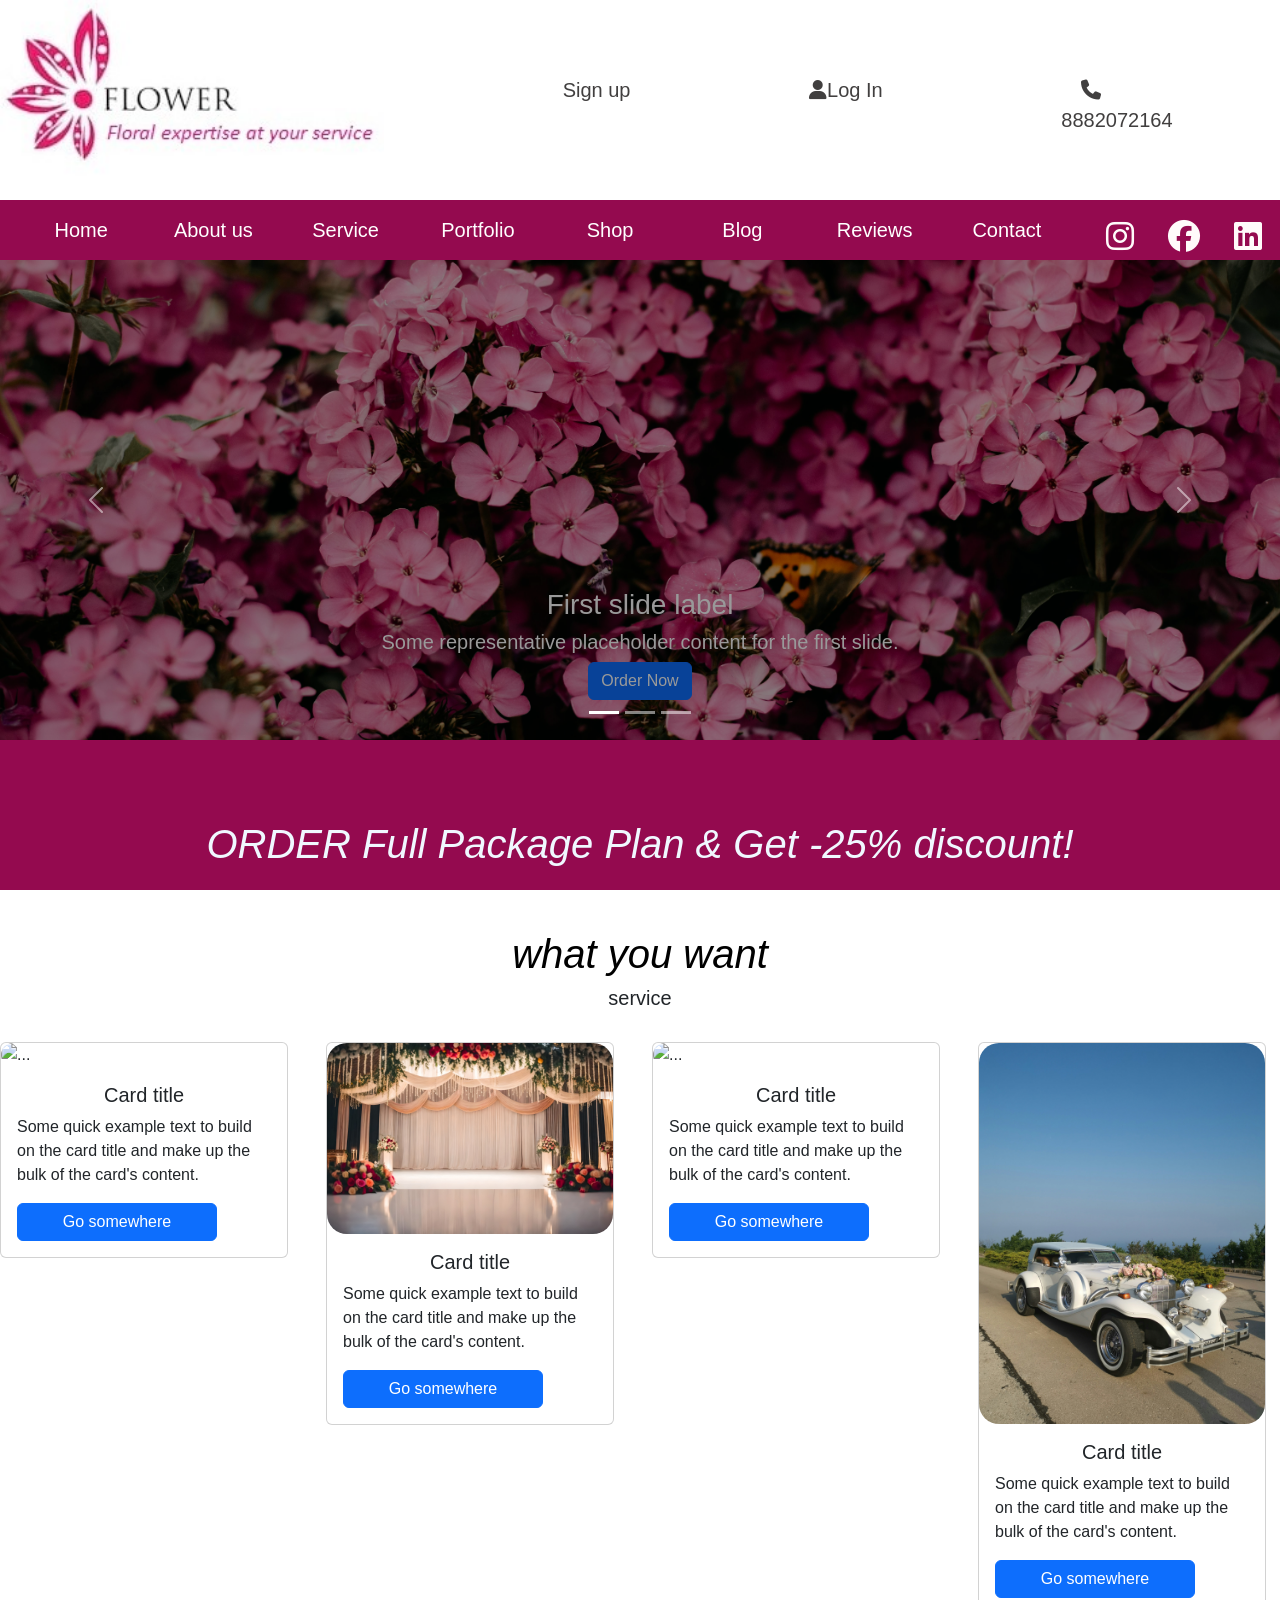
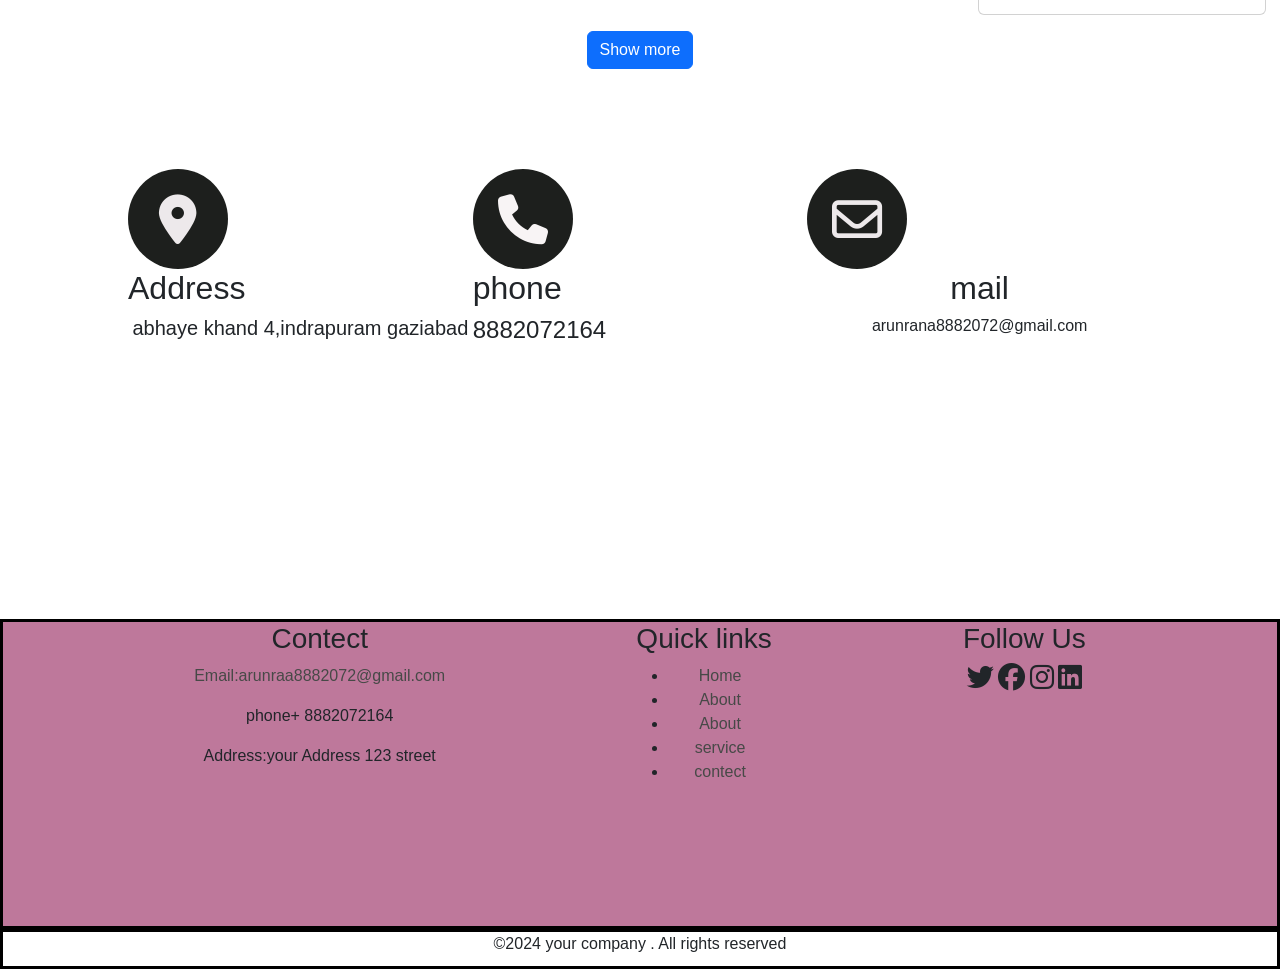
==== index.html @ 92e2f607 "Upload" ====
<!doctype html>
<html lang="en">
  <head>
    <meta charset="utf-8">
    <meta name="viewport" content="width=device-width, initial-scale=1">
    <title>Flower Website</title>
    <link rel="stylesheet" href="https://cdnjs.cloudflare.com/ajax/libs/font-awesome/6.6.0/css/all.min.css" integrity="sha512-Kc323vGBEqzTmouAECnVceyQqyqdsSiqLQISBL29aUW4U/M7pSPA/gEUZQqv1cwx4OnYxTxve5UMg5GT6L4JJg==" crossorigin="anonymous" referrerpolicy="no-referrer" />
    <link href="https://cdn.jsdelivr.net/npm/bootstrap@5.3.3/dist/css/bootstrap.min.css" rel="stylesheet" integrity="sha384-QWTKZyjpPEjISv5WaRU9OFeRpok6YctnYmDr5pNlyT2bRjXh0JMhjY6hW+ALEwIH" crossorigin="anonymous">
    <link rel="stylesheet" href="/style.css">
 

  </head>
  <body>
    <header>
      <div class="nevbar">
          <div class="nev-logo">
          </div>
           <div class="num">
            <div class="sing up"><a href="" class="content">Sign up</a></div>
             <div class="loge in"><a href="" class="content"><i class="fa-solid fa-user "></i>Log In</a></div>  
             <div class="contect"><a href="" class="content"> <i class="fa-solid fa-phone "></i>8882072164</a></div> 
          </div>

      </div>
      <div class="mennu">
         <div class="content-mennu">
          <a href="/index.html"  class="mennu-nev" title="Home">Home</a>
          <a href="/aboutus.html" class="mennu-nev" title="about us">About us</a>
          <a href="/service.html" class="mennu-nev" title="service">Service</a>
           <a href="/portfolio.html" class="mennu-nev" title="potfolio">Portfolio</a>
           <a href="/shop.html"  class="mennu-nev" title="shop">Shop</a>
          <a href="/Blog.html"  class="mennu-nev" title="blog">Blog</a>
           <a href=""  class="mennu-nev" title="Reviews">Reviews</a>
          <a href="/contact.html"  class="mennu-nev" title="contect">Contact</a>
        </div>
         <div class="icon">
          
         <a href="" class="a2"><i class="fa-brands fa-instagram"></i></a>
          <a href="" class="a2"><i class="fa-brands fa-facebook"></i></a>
          <a href="" class="a2"><i class="fa-brands fa-linkedin"></i></a>
      


         </div> 
        </div>
          <!--carousel by using bootstrap-->
          <div id="carouselExampleAutoplaying" class="carousel slide" data-bs-ride="carousel">
            <div class="carousel-indicators">
              <button type="button" data-bs-target="#carouselExampleAutoplaying" data-bs-slide-to="0" class="active" aria-current="true" aria-label="Slide 1"></button>
              <button type="button" data-bs-target="#carouselExampleAutoplaying" data-bs-slide-to="1" aria-label="Slide 2"></button>
              <button type="button" data-bs-target="#carouselExampleAutoplaying" data-bs-slide-to="2" aria-label="Slide 3"></button>
            </div>
            <div class="carousel-inner">
              <div class="carousel-item active c-item">
                <img src="./Images/pexels-iriser-1408221.jpg" class="d-block w-100 c-img" alt="slide 1">
                <div class="carousel-caption  mt-4 d-none d-md-block">
                  <h1 class=" mt-5 fs-3  text-white ">First slide label</h1>
                  <h5>Some representative placeholder content for the first slide.</h5>
                  <button class="btn btn-primary">Order Now</button>
                </div>
              </div>
              <div class="carousel-item c-item">
                <img src="./Images/natures-beauty-captured-colorful-flower-close-up-generative-ai (1).jpg" class="d-block w-100 c-img" alt="slide 2">
                <div class="carousel-caption d-none d-md-block">
                  <h2>First slide label</h2>
                  <h5>Some representative placeholder content for the first slide.</h5>
                </div>
              </div>
              <div class="carousel-item c-item">
                <img src="./Images/pexels-saifullah-hafeel-140752-1158783.jpg" class="d-block w-100  c-img" alt="slide 3">
                <div class="carousel-caption d-none d-md-block">
                  <h2>First slide label</h2>
                  <h5>Some representative placeholder content for the first slide.</h5>
                </div>
              </div>
            </div>
            <button class="carousel-control-prev" type="button" data-bs-target="#carouselExampleAutoplaying" data-bs-slide="prev">
              <span class="carousel-control-prev-icon" aria-hidden="true"></span>
              <span class="visually-hidden">Previous</span>
            </button>
            <button class="carousel-control-next" type="button" data-bs-target="#carouselExampleAutoplaying" data-bs-slide="next">
              <span class="carousel-control-next-icon" aria-hidden="true"></span>
              <span class="visually-hidden">Next</span>
            </button>
          </div>
          <div class="next-nev">
            <i><h1 class="get-discount">ORDER Full Package Plan & Get -25% discount!   </h1></i>
          </div>

          

  </header>
  <!--service items  it is content div-->
  <content>
    <i><h1 class="heading"> what you want</h1></i>
    <div class="slogan">
      <h5>service</h5>
      
   
      <div class="row gy-3 my-3">
        <div class="col-md-3 col-sm-6 col-lrg-1">
          <div class="card" style="width: 18rem;">
            <img src="./Images/item1.jpg" class="card-img-top" alt="...">
            <div class="card-body">
              <h5 class="card-title">Card title</h5>
              <p class="card-text">Some quick example text to build on the card title and make up the bulk of the card's content.</p>
              <a href="/service.html" class="btn btn-primary">Go somewhere</a>
            </div>
          </div>
        </div>
        <div class="col-sm-6 col-md-3 col-lrg-1">
          <div class="card" style="width: 18rem;">
            <img src="./Images/iteme.jpg" class="card-img-top" alt="...">
            <div class="card-body">
              <h5 class="card-title">Card title</h5>
              <p class="card-text">Some quick example text to build on the card title and make up the bulk of the card's content.</p>
              <a href="service.html" class="btn btn-primary">Go somewhere</a>
            </div>
          </div>
        </div>
        <div class="col-md-3 col-sm-6 col-lrg-1">
          <div class="card" style="width: 18rem;">
            <img src="./Images/item1.jpg" class="card-img-top" alt="...">
            <div class="card-body">
              <h5 class="card-title">Card title</h5>
              <p class="card-text">Some quick example text to build on the card title and make up the bulk of the card's content.</p>
              <a href="service.html" class="btn btn-primary">Go somewhere</a>
            </div>
          </div>
        </div>
        <div class="col-md-3 col-sm-6 col-lrg-1">
          <div class="card" style="width: 18rem;">
            <img src="./Images/item3.jpg" class="card-img-top" alt="...">
            <div class="card-body">
              <h5 class="card-title">Card title</h5>
              <p class="card-text">Some quick example text to build on the card title and make up the bulk of the card's content.</p>
              <a href="/service.html" class="btn btn-primary">Go somewhere</a>
            </div>
          </div>
          <!--frist row -->
        </div>

      </div>

    


  <div class="more-pic">
  <a href="/service.html" class="show-more"> <button class="btn btn-primary">Show more</button></a>
   </div>

   
   <div class="place">
    <div class=" address-content">
      <div class="icon-address">
        <i class="fa-solid fa-location-dot address-icon"></i>

      </div>
      <h2>Address</h2>
      <h5>abhaye khand 4,indrapuram gaziabad</h5>
      <u></u>
    </div>
    <div class="address-phone">
      
      <div class="icon-address">
        <i class="fa-solid fa-phone c-phone"></i>
      </div>
      <h2>phone</h2>
      <h4>8882072164</h4>
    </div>
     <div class="address-maile">
      <div class="icon-address">
        <i class="fa-regular fa-envelope address-icon"></i>
      </div>
      <h2>mail</h2>
     <h6>arunrana8882072@gmail.com</h6>
    </div>
   </div>

  </content>
  

  <div class="footer-contenar">
    <div class="footer">
     <h3>Contect</h3>
     <a href=""><p>Email:arunraa8882072@gmail.com</p></a>
     <p>phone+ 8882072164</p>
     <p>Address:your Address 123 street</p>
    </div>
    <div class="footer">
     <h3>Quick links</h3>
     <ul>
   <li> <a href="">Home</a></li> 
   <li><a href="">About</a></li>  
   <li> <a href="">About</a></li>
   <li><a href="">service</a></li>  
   <li><a href="">contect</a></li> 
   </ul>
     
    </div>
    <div class="footer">
     <h3>Follow Us</h3>
     <i class="fa-brands fa-twitter i-icon"></i>
     <i class="fa-brands fa-facebook i-icon"></i>
     <i class="fa-brands fa-instagram i-icon"></i>
     <i class="fa-brands fa-linkedin i-icon"></i>
    </div>
   </div>
   <div class="bottem-bar">
     <p>&copy;2024 your company . All rights reserved</p>

   </div>
 </footer>
    <script src="https://cdn.jsdelivr.net/npm/bootstrap@5.3.3/dist/js/bootstrap.bundle.min.js" integrity="sha384-YvpcrYf0tY3lHB60NNkmXc5s9fDVZLESaAA55NDzOxhy9GkcIdslK1eN7N6jIeHz" crossorigin="anonymous"></script>
  </body>
</html>
---- style.css ----
*{
    margin: 0;
    font-family: arial;
    border: border-box;
}
.nevbar{  
    height: 200px;
    width: 100%;
    background-color: white;
    color: white;
    display: flex;
}
.num{
    height: 200px;
    width: 70%;
    padding-top:75px ;
    background-color: white;
    display: inline-flex;
    justify-content: center;
    justify-content: space-evenly;
    text-align: right;


}
.contect{
    height: 20px;
    width: 40px;
}

.nev-logo {
    height: 200px;
    width: 30%;
    background-image: url("./Images/nevlogo.jpeg");
    background-size: cover;
    display: flex;

}
.mennu{
    width: 100%;
    height: 60px;
    background-color: #940a4f;
    display: flex;
    position: sticky;
    top: 0px;
    z-index: 1;
    

}
.content-mennu{
   width: 85%;
   height: 60px;
  display: flex;
  justify-content: center;
  justify-content: space-evenly;
  padding: 15px;


}
.mennu-nev:hover{
    background-color: #e2ccd7;
}
.mennu-nev{
    text-decoration: none;
    color: white;
    font-size: 20px;
}
.content{
    text-decoration: none;
    color: rgba(37, 35, 35, 0.87);
    font-size: 20px;    
    
}
.a2{
    text-decoration: none;
    color: rgb(255, 250, 250);
}
.icon{
    width: 15%;
    height: 60px;
    font-size: 32px;
    padding-top:13px;
    color: #940a4f;
    display: flex;
    justify-content: space-evenly;

}
.c-item{
height: 480px;
filter: brightness(0.6);
}
.c-img{
 height: 100%;
 object-fit: cover
 
}
h1{
    color: aliceblue;
}
.get-discount{
    background-color: #940a4f;
    height: 150px;
    width: 100%;
    justify-content: center;
    padding-top:80px ;
    display: flex;
}
.foote{
    height: 100px;
    width: 100%;
    display: flex;
    background-color: rgb(241, 232, 232);
}
/**content service items**/
.heading{
    color:black;
    text-align: center;
    margin-top: 40px;
}
h5{
    text-align: center;
}
.service-list{
    height: 400px;
    width: 300px;
}
.decoration-wedding{
    height: 350px;
    width: 300px;
    background-color: #faf5f8;
    
}
.decoration-stage{
    height: 350px;
    width: 300px;
    background-color: #f5edf1;
}
.decoration-car{
    height: 350px;
    width: 300px;
    background-color: #e2ccd7;
}
.bouquet{
    height: 350px;
    width: 300px;
    background-color: #e9dce3;
    background-image: url(/vecteezy_a-wedding-ceremony-with-flowers-and-a-stage-ai-generated_30272121.jpg);
}
 
.service-list{
    width: 100%;
    display: inline-flex;
    text-align  : center;
    justify-content: center; 
    justify-content: space-evenly;   
}

article{
    font-size: 30px;

}
a{
    text-align: center;
    width: 200px;
}

.more-pic{
    text-align: center;
    
}
/**for addrass **/
.place{
    height: 450px;
    width: 80%;
    background-color: rgba(255, 255, 255, 0.438);
    display: flex;
    display: inline-flex;
    justify-content: center;
    margin-left: 10%;
    margin-top: 100px;


}
.address-content{
    height: 400px;
    width: 34%;
    justify-items: center;
    border-right: 3px,solid,black;
}
.address-maile{
    height: 400px;
    width: 34%;
    justify-items:center ;
    text-align: center;
    

}
.address-phone{
    height: 400px;
    width: 33%;
    justify-items: center;
    
}
.icon-address{
    height: 100px;
    width: 100px;
    background-color: #1d1f1d;
   /** position: absolute;
    top: 1530px;
    margin-left: 125px;**/
    border-radius: 50px;
    display: flex;
    justify-content: center;
    text-align: center;
    font-size: 50px;
    

}
.icon-address:hover{
    background-color: rgb(172, 36, 104);
    

}

    

.c-phone{
    display: flex;
    justify-content: center;    
    align-items: center;
    color: #fffbfcf8;

}
.address-icon {
    display: flex;
    justify-content: center;    
    align-items: center;
    color: #faf6f8f1;


}


/**service styling **/
.card-img-top{
    border-radius: 20px;

}
.container{
    height: 500px;
    width: 350px
    
}

/**footer**/
.footer-contenar{
    width: 100%;
    height: 310px;
    margin-bottom: 0px;
    background-color: #be789b;
    border: 3px solid black;
    display: flex;
    display: inline-flex;
    justify-content: center;
    justify-content: space-evenly;
    text-align: center;
}
.footer a{
    text-decoration: none;
    color: #474947;
}
.footer a:hover{
    background-color: rgb(240, 220, 176);
}
.bottem-bar p{
    text-align: center;
    border: 3px solid black;
    width: 100%;
    height: 40px;
    margin-bottom:0px ;
}
.i-icon{
    font-size: 1.7rem;
}
.i-icon:hover{
    background-color: #dbc5d0;
}
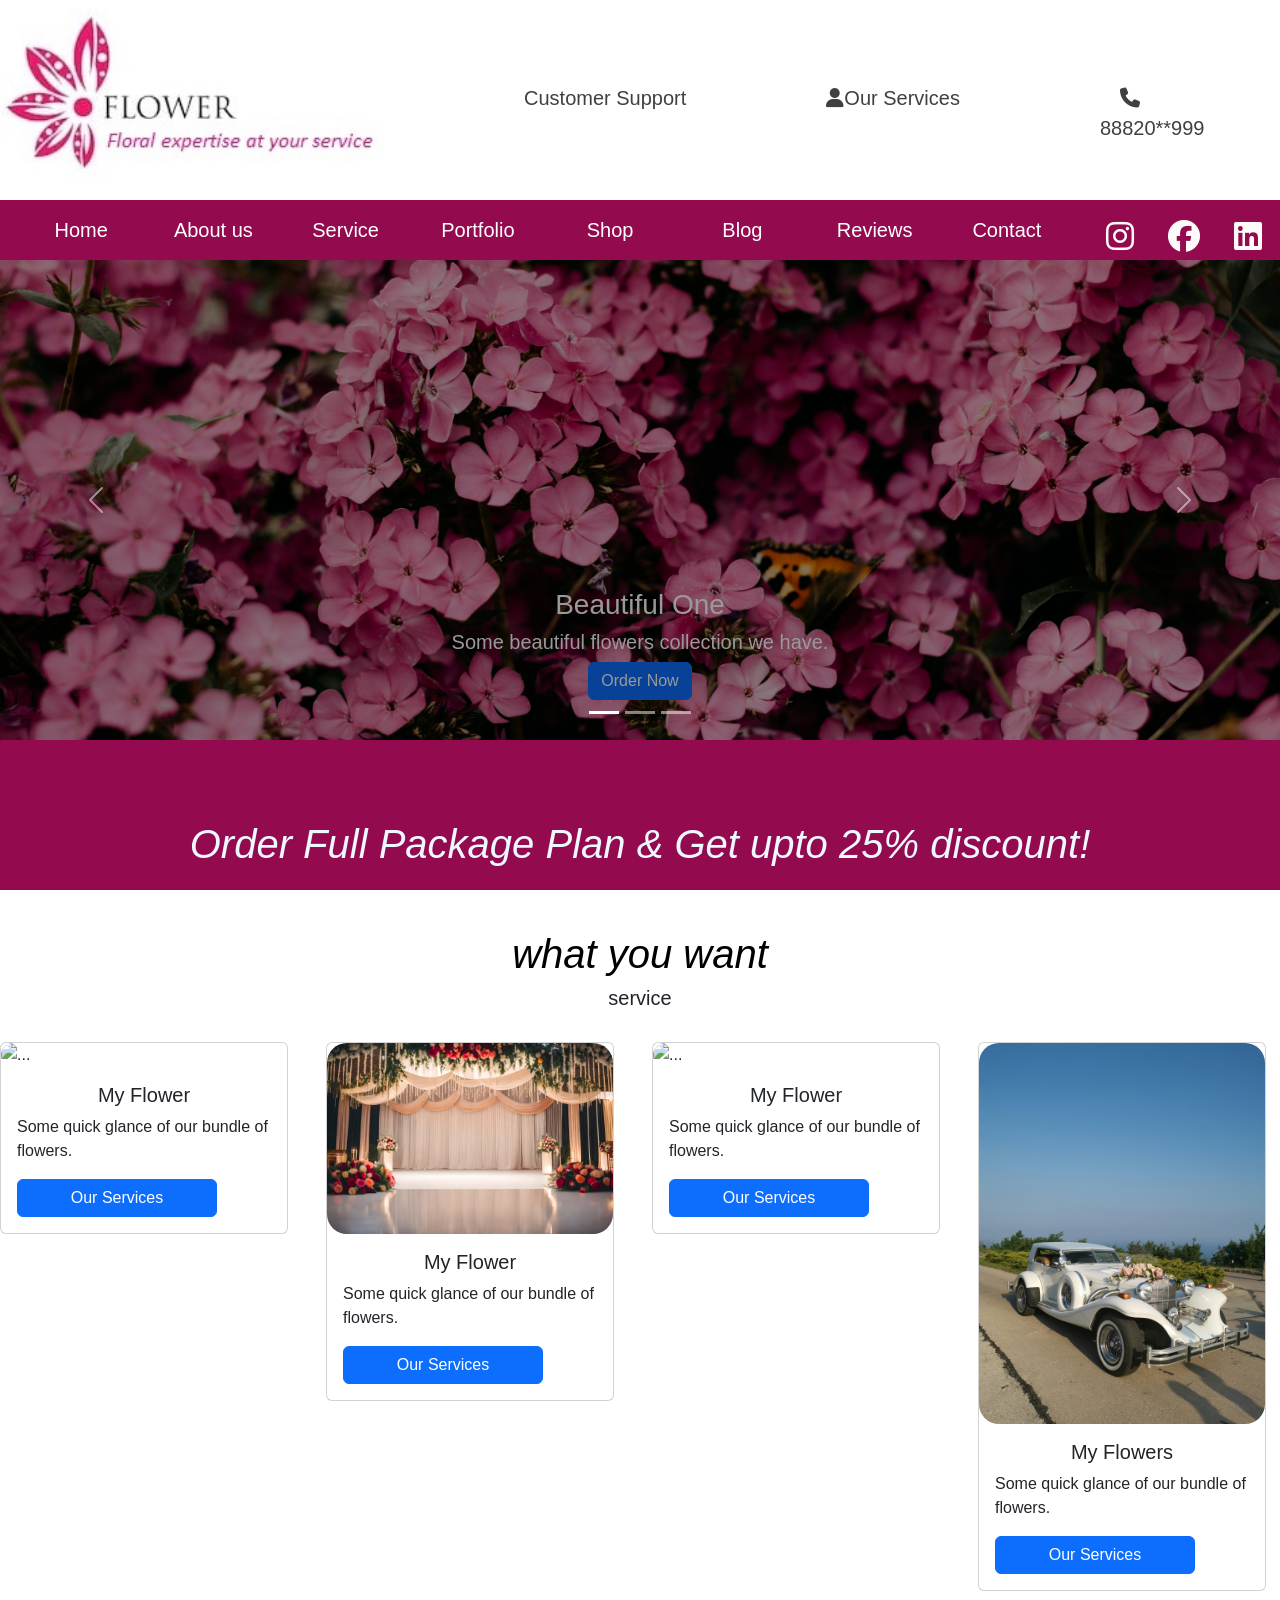
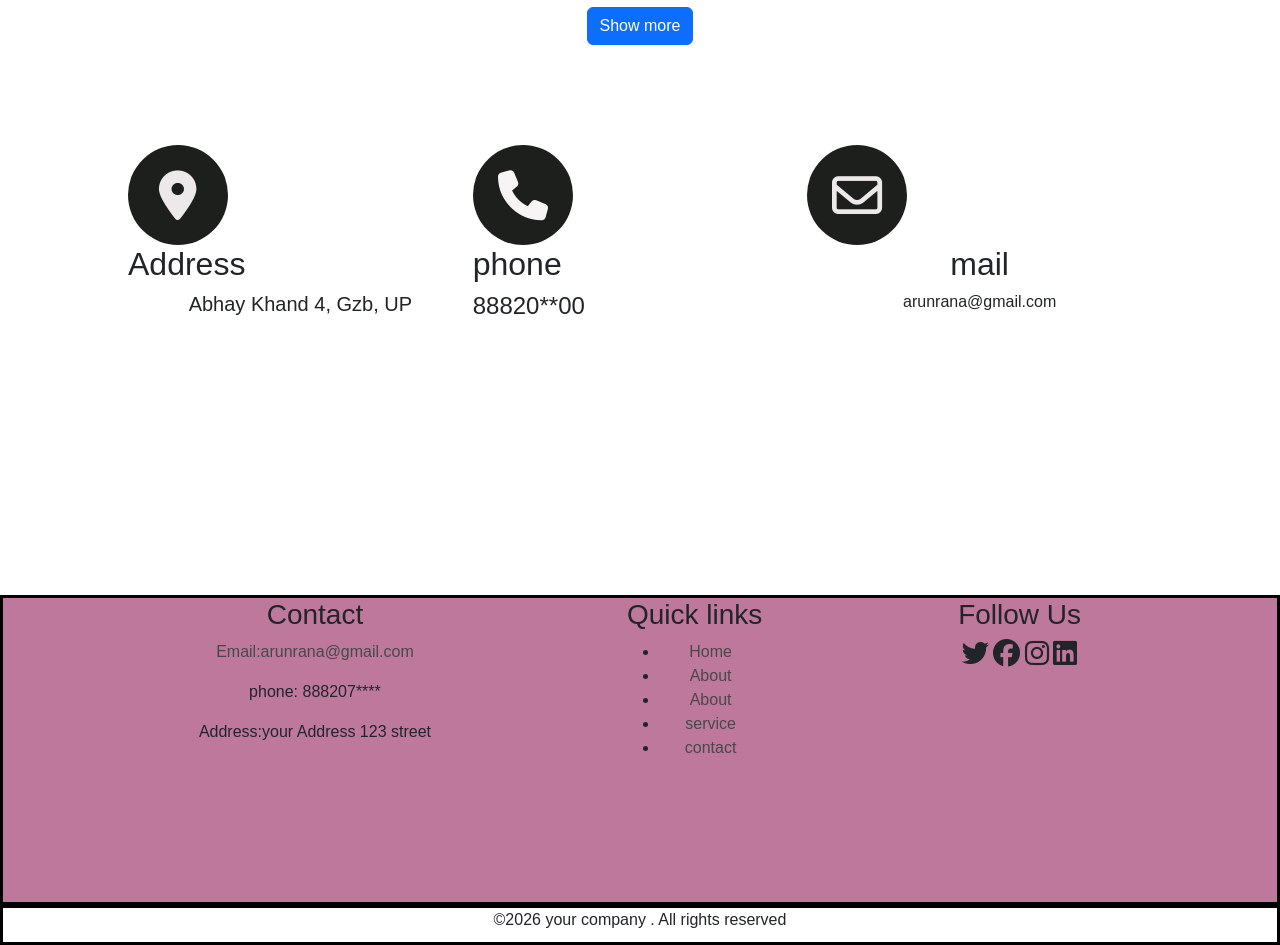
==== commit ffd6ed0f: "Code Update" ====
--- a/index.html
+++ b/index.html
@@ -6,44 +6,43 @@
     <title>Flower Website</title>
     <link rel="stylesheet" href="https://cdnjs.cloudflare.com/ajax/libs/font-awesome/6.6.0/css/all.min.css" integrity="sha512-Kc323vGBEqzTmouAECnVceyQqyqdsSiqLQISBL29aUW4U/M7pSPA/gEUZQqv1cwx4OnYxTxve5UMg5GT6L4JJg==" crossorigin="anonymous" referrerpolicy="no-referrer" />
     <link href="https://cdn.jsdelivr.net/npm/bootstrap@5.3.3/dist/css/bootstrap.min.css" rel="stylesheet" integrity="sha384-QWTKZyjpPEjISv5WaRU9OFeRpok6YctnYmDr5pNlyT2bRjXh0JMhjY6hW+ALEwIH" crossorigin="anonymous">
-    <link rel="stylesheet" href="/style.css">
+    <link rel="stylesheet" href="style.css">
  
 
   </head>
   <body>
     <header>
-      <div class="nevbar">
+      <div class="navbar">
           <div class="nev-logo">
           </div>
            <div class="num">
-            <div class="sing up"><a href="" class="content">Sign up</a></div>
-             <div class="loge in"><a href="" class="content"><i class="fa-solid fa-user "></i>Log In</a></div>  
-             <div class="contect"><a href="" class="content"> <i class="fa-solid fa-phone "></i>8882072164</a></div> 
-          </div>
-
-      </div>
-      <div class="mennu">
-         <div class="content-mennu">
-          <a href="/index.html"  class="mennu-nev" title="Home">Home</a>
-          <a href="/aboutus.html" class="mennu-nev" title="about us">About us</a>
-          <a href="/service.html" class="mennu-nev" title="service">Service</a>
-           <a href="/portfolio.html" class="mennu-nev" title="potfolio">Portfolio</a>
-           <a href="/shop.html"  class="mennu-nev" title="shop">Shop</a>
-          <a href="/Blog.html"  class="mennu-nev" title="blog">Blog</a>
-           <a href=""  class="mennu-nev" title="Reviews">Reviews</a>
-          <a href="/contact.html"  class="mennu-nev" title="contect">Contact</a>
+            <div class="customerSupport"><a href="index.html" class="content">Customer Support</a></div>
+             <div class="ourServices"><a href="index.html" class="content"><i class="fa-solid fa-user "></i>Our Services</a></div>  
+             <div class="contact"><a href="" class="content"> <i class="fa-solid fa-phone "></i>88820**999</a></div> 
+          </div>
+
+      </div>
+      <div class="menu">
+         <div class="content-menu">
+          <a href="index.html"  class="menu-nev" title="Home">Home</a>
+          <a href="aboutus.html" class="menu-nev" title="about us">About us</a>
+          <a href="service.html" class="menu-nev" title="service">Service</a>
+           <a href="portfolio.html" class="menu-nev" title="potfolio">Portfolio</a>
+           <a href="shop.html"  class="menu-nev" title="shop">Shop</a>
+          <a href="blog.html"  class="menu-nev" title="blog">Blog</a>
+           <a href="reviews.html"  class="menu-nev" title="Reviews">Reviews</a>
+          <a href="contact.html"  class="menu-nev" title="contact">Contact</a>
         </div>
          <div class="icon">
           
-         <a href="" class="a2"><i class="fa-brands fa-instagram"></i></a>
-          <a href="" class="a2"><i class="fa-brands fa-facebook"></i></a>
-          <a href="" class="a2"><i class="fa-brands fa-linkedin"></i></a>
+         <a href="index.html" class="a2"><i class="fa-brands fa-instagram"></i></a>
+          <a href="index.html" class="a2"><i class="fa-brands fa-facebook"></i></a>
+          <a href="index.html" class="a2"><i class="fa-brands fa-linkedin"></i></a>
       
 
 
          </div> 
         </div>
-          <!--carousel by using bootstrap-->
           <div id="carouselExampleAutoplaying" class="carousel slide" data-bs-ride="carousel">
             <div class="carousel-indicators">
               <button type="button" data-bs-target="#carouselExampleAutoplaying" data-bs-slide-to="0" class="active" aria-current="true" aria-label="Slide 1"></button>
@@ -54,23 +53,23 @@
               <div class="carousel-item active c-item">
                 <img src="./Images/pexels-iriser-1408221.jpg" class="d-block w-100 c-img" alt="slide 1">
                 <div class="carousel-caption  mt-4 d-none d-md-block">
-                  <h1 class=" mt-5 fs-3  text-white ">First slide label</h1>
-                  <h5>Some representative placeholder content for the first slide.</h5>
+                  <h1 class=" mt-5 fs-3  text-white ">Beautiful One</h1>
+                  <h5>Some beautiful flowers collection we have.</h5>
                   <button class="btn btn-primary">Order Now</button>
                 </div>
               </div>
               <div class="carousel-item c-item">
                 <img src="./Images/natures-beauty-captured-colorful-flower-close-up-generative-ai (1).jpg" class="d-block w-100 c-img" alt="slide 2">
                 <div class="carousel-caption d-none d-md-block">
-                  <h2>First slide label</h2>
-                  <h5>Some representative placeholder content for the first slide.</h5>
+                  <h2>Beautiful One</h2>
+                  <h5>Some beautiful flowers collection we have.</h5>
                 </div>
               </div>
               <div class="carousel-item c-item">
                 <img src="./Images/pexels-saifullah-hafeel-140752-1158783.jpg" class="d-block w-100  c-img" alt="slide 3">
                 <div class="carousel-caption d-none d-md-block">
-                  <h2>First slide label</h2>
-                  <h5>Some representative placeholder content for the first slide.</h5>
+                  <h2>Beautiful One</h2>
+                  <h5>Some beautiful flowers collection we have.</h5>
                 </div>
               </div>
             </div>
@@ -84,7 +83,7 @@
             </button>
           </div>
           <div class="next-nev">
-            <i><h1 class="get-discount">ORDER Full Package Plan & Get -25% discount!   </h1></i>
+            <i><h1 class="get-discount">Order Full Package Plan & Get upto 25% discount!   </h1></i>
           </div>
 
           
@@ -95,16 +94,14 @@
     <i><h1 class="heading"> what you want</h1></i>
     <div class="slogan">
       <h5>service</h5>
-      
-   
       <div class="row gy-3 my-3">
         <div class="col-md-3 col-sm-6 col-lrg-1">
           <div class="card" style="width: 18rem;">
             <img src="./Images/item1.jpg" class="card-img-top" alt="...">
             <div class="card-body">
-              <h5 class="card-title">Card title</h5>
-              <p class="card-text">Some quick example text to build on the card title and make up the bulk of the card's content.</p>
-              <a href="/service.html" class="btn btn-primary">Go somewhere</a>
+              <h5 class="card-title">My Flower</h5>
+              <p class="card-text">Some quick glance of our bundle of flowers.</p>
+              <a href="service.html" class="btn btn-primary">Our Services</a>
             </div>
           </div>
         </div>
@@ -112,9 +109,9 @@
           <div class="card" style="width: 18rem;">
             <img src="./Images/iteme.jpg" class="card-img-top" alt="...">
             <div class="card-body">
-              <h5 class="card-title">Card title</h5>
-              <p class="card-text">Some quick example text to build on the card title and make up the bulk of the card's content.</p>
-              <a href="service.html" class="btn btn-primary">Go somewhere</a>
+              <h5 class="card-title">My Flower</h5>
+              <p class="card-text">Some quick glance of our bundle of flowers.</p>
+              <a href="service.html" class="btn btn-primary">Our Services</a>
             </div>
           </div>
         </div>
@@ -122,9 +119,9 @@
           <div class="card" style="width: 18rem;">
             <img src="./Images/item1.jpg" class="card-img-top" alt="...">
             <div class="card-body">
-              <h5 class="card-title">Card title</h5>
-              <p class="card-text">Some quick example text to build on the card title and make up the bulk of the card's content.</p>
-              <a href="service.html" class="btn btn-primary">Go somewhere</a>
+              <h5 class="card-title">My Flower</h5>
+              <p class="card-text">Some quick glance of our bundle of flowers.</p>
+              <a href="service.html" class="btn btn-primary">Our Services</a>
             </div>
           </div>
         </div>
@@ -132,9 +129,9 @@
           <div class="card" style="width: 18rem;">
             <img src="./Images/item3.jpg" class="card-img-top" alt="...">
             <div class="card-body">
-              <h5 class="card-title">Card title</h5>
-              <p class="card-text">Some quick example text to build on the card title and make up the bulk of the card's content.</p>
-              <a href="/service.html" class="btn btn-primary">Go somewhere</a>
+              <h5 class="card-title">My Flowers</h5>
+              <p class="card-text">Some quick glance of our bundle of flowers.</p>
+              <a href="service.html" class="btn btn-primary">Our Services</a>
             </div>
           </div>
           <!--frist row -->
@@ -146,7 +143,7 @@
 
 
   <div class="more-pic">
-  <a href="/service.html" class="show-more"> <button class="btn btn-primary">Show more</button></a>
+  <a href="service.html" class="show-more"> <button class="btn btn-primary">Show more</button></a>
    </div>
 
    
@@ -157,7 +154,7 @@
 
       </div>
       <h2>Address</h2>
-      <h5>abhaye khand 4,indrapuram gaziabad</h5>
+      <h5>Abhay Khand 4, Gzb, UP</h5>
       <u></u>
     </div>
     <div class="address-phone">
@@ -166,14 +163,14 @@
         <i class="fa-solid fa-phone c-phone"></i>
       </div>
       <h2>phone</h2>
-      <h4>8882072164</h4>
+      <h4>88820**00</h4>
     </div>
      <div class="address-maile">
       <div class="icon-address">
         <i class="fa-regular fa-envelope address-icon"></i>
       </div>
       <h2>mail</h2>
-     <h6>arunrana8882072@gmail.com</h6>
+     <h6>arunrana@gmail.com</h6>
     </div>
    </div>
 
@@ -182,19 +179,19 @@
 
   <div class="footer-contenar">
     <div class="footer">
-     <h3>Contect</h3>
-     <a href=""><p>Email:arunraa8882072@gmail.com</p></a>
-     <p>phone+ 8882072164</p>
+     <h3>Contact</h3>
+     <a href="index.html"><p>Email:arunrana@gmail.com</p></a>
+     <p>phone: 888207****</p>
      <p>Address:your Address 123 street</p>
     </div>
     <div class="footer">
      <h3>Quick links</h3>
      <ul>
-   <li> <a href="">Home</a></li> 
-   <li><a href="">About</a></li>  
-   <li> <a href="">About</a></li>
-   <li><a href="">service</a></li>  
-   <li><a href="">contect</a></li> 
+   <li> <a href="index.html">Home</a></li> 
+   <li><a href="aboutus.html">About</a></li>  
+   <li> <a href="aboutus.html">About</a></li>
+   <li><a href="service.html">service</a></li>  
+   <li><a href="contact.html">contact</a></li> 
    </ul>
      
     </div>
@@ -207,7 +204,7 @@
     </div>
    </div>
    <div class="bottem-bar">
-     <p>&copy;2024 your company . All rights reserved</p>
+     <p>&copy;2026 your company . All rights reserved</p>
 
    </div>
  </footer>
--- a/style.css
+++ b/style.css
@@ -3,7 +3,7 @@
     font-family: arial;
     border: border-box;
 }
-.nevbar{  
+.navbar{  
     height: 200px;
     width: 100%;
     background-color: white;
@@ -22,7 +22,7 @@
 
 
 }
-.contect{
+.contact{
     height: 20px;
     width: 40px;
 }
@@ -35,7 +35,7 @@
     display: flex;
 
 }
-.mennu{
+.menu{
     width: 100%;
     height: 60px;
     background-color: #940a4f;
@@ -46,7 +46,7 @@
     
 
 }
-.content-mennu{
+.content-menu{
    width: 85%;
    height: 60px;
   display: flex;
@@ -56,10 +56,10 @@
 
 
 }
-.mennu-nev:hover{
+.menu-nev:hover{
     background-color: #e2ccd7;
 }
-.mennu-nev{
+.menu-nev{
     text-decoration: none;
     color: white;
     font-size: 20px;
